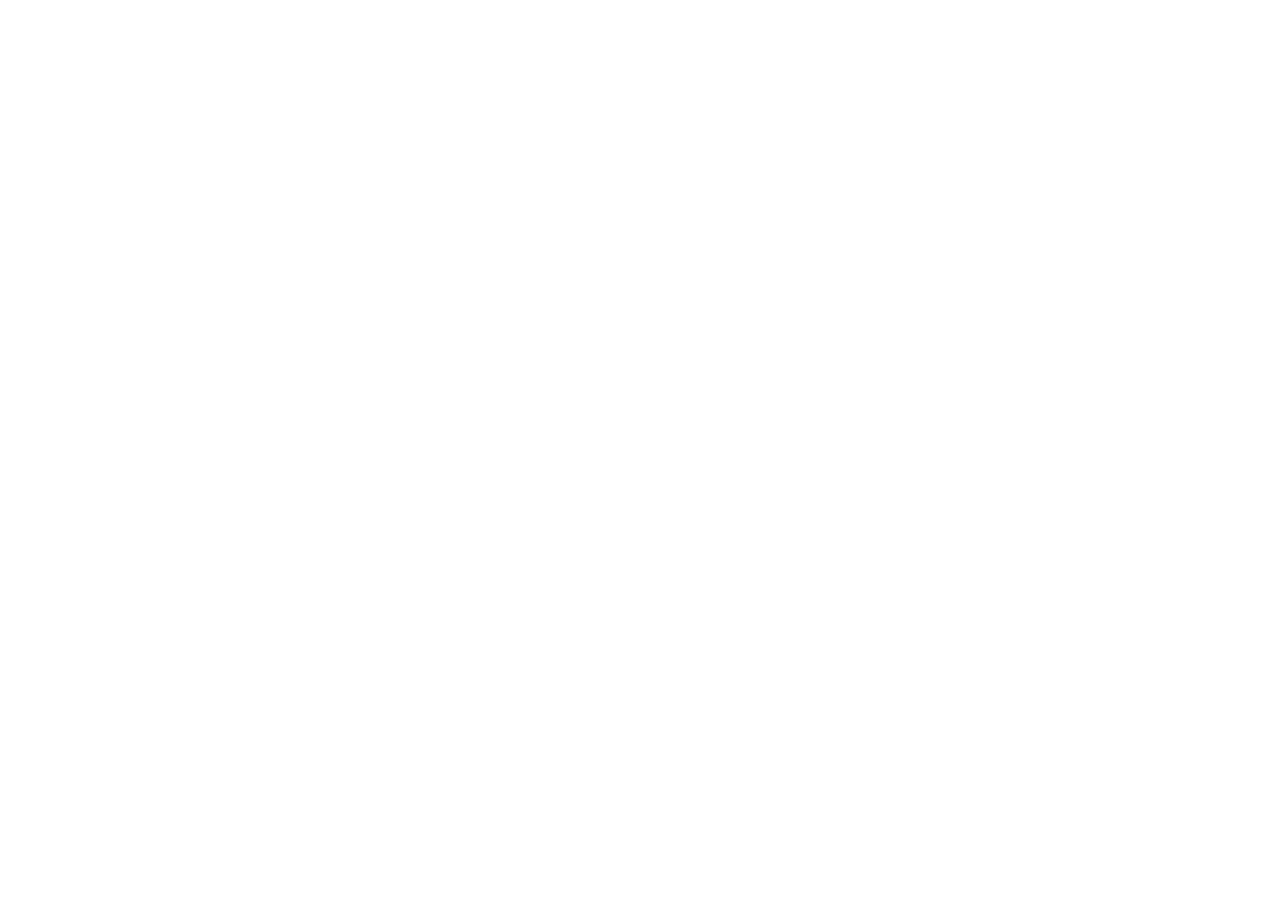
==== index.html @ a910c6f8 "Project creation" ====
<!DOCTYPE html>
<html lang="en">
<head>
    <meta charset="UTF-8">
    <meta name="viewport" content="width=device-width, initial-scale=1.0">
    <title>Html, CSS, Traning </title>
</head>
<body>
    
</body>
</html>
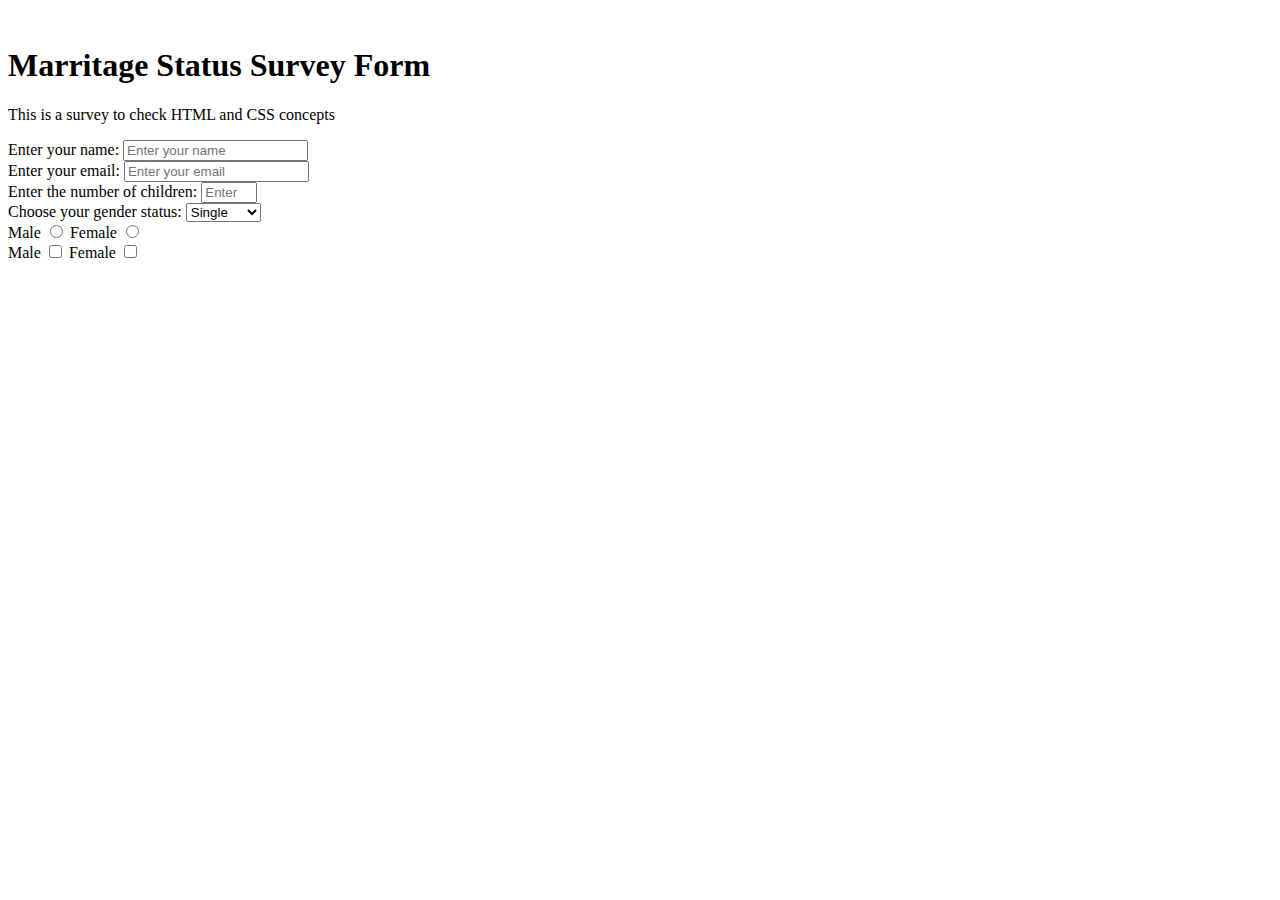
==== commit 9077406b: "Adding form body structure" ====
--- a/index.html
+++ b/index.html
@@ -1,11 +1,58 @@
 <!DOCTYPE html>
 <html lang="en">
+
 <head>
     <meta charset="UTF-8">
     <meta name="viewport" content="width=device-width, initial-scale=1.0">
     <title>Html, CSS, Traning </title>
 </head>
+
 <body>
-    
+    <header>
+        <img src="" alt="">
+        <h1 id="title"> Marritage Status Survey Form</h1>
+        <p id="description">This is a survey to check HTML and CSS concepts</p>
+    </header>
+    <form id="survey-form">
+        <div>
+            <label id="name-label" for="name"> Enter your name: </label>
+            <input type="text" name="name" placeholder="Enter your name" required>
+        </div>
+        <div>
+            <label id="email-label" for="email"> Enter your email: </label>
+            <input type="text" name="email" placeholder="Enter your email" required>
+        </div>
+
+        <div>
+            <label id="petnumber-label" for="petnumber"> Enter the number of children: </label>
+            <input name="petnumber" type="number" placeholder="Enter the number of pets" min="1" max="10">
+        </div>
+        <div>
+            <label for="options">Choose your gender status: </label>
+            <select name="options">
+                <option value="">Single</option>
+                <option value="">Married</option>
+                <option value="">Divorced</option>
+            </select>
+        </div>
+        <div>
+            <label for="male">Male </label>
+            <input type="radio" name="genders" id="male">
+            <label for="male">Female </label>
+            <input type="radio" name="genders" id="female">
+        </div>
+
+        </div>
+        <div>
+            <label for="male">Male </label>
+            <input type="checkbox" name="genders" id="male">
+            <label for="male">Female </label>
+            <input type="checkbox" name="genders" id="female">
+        </div>
+
+    </form>
+
+
 </body>
+
 </html>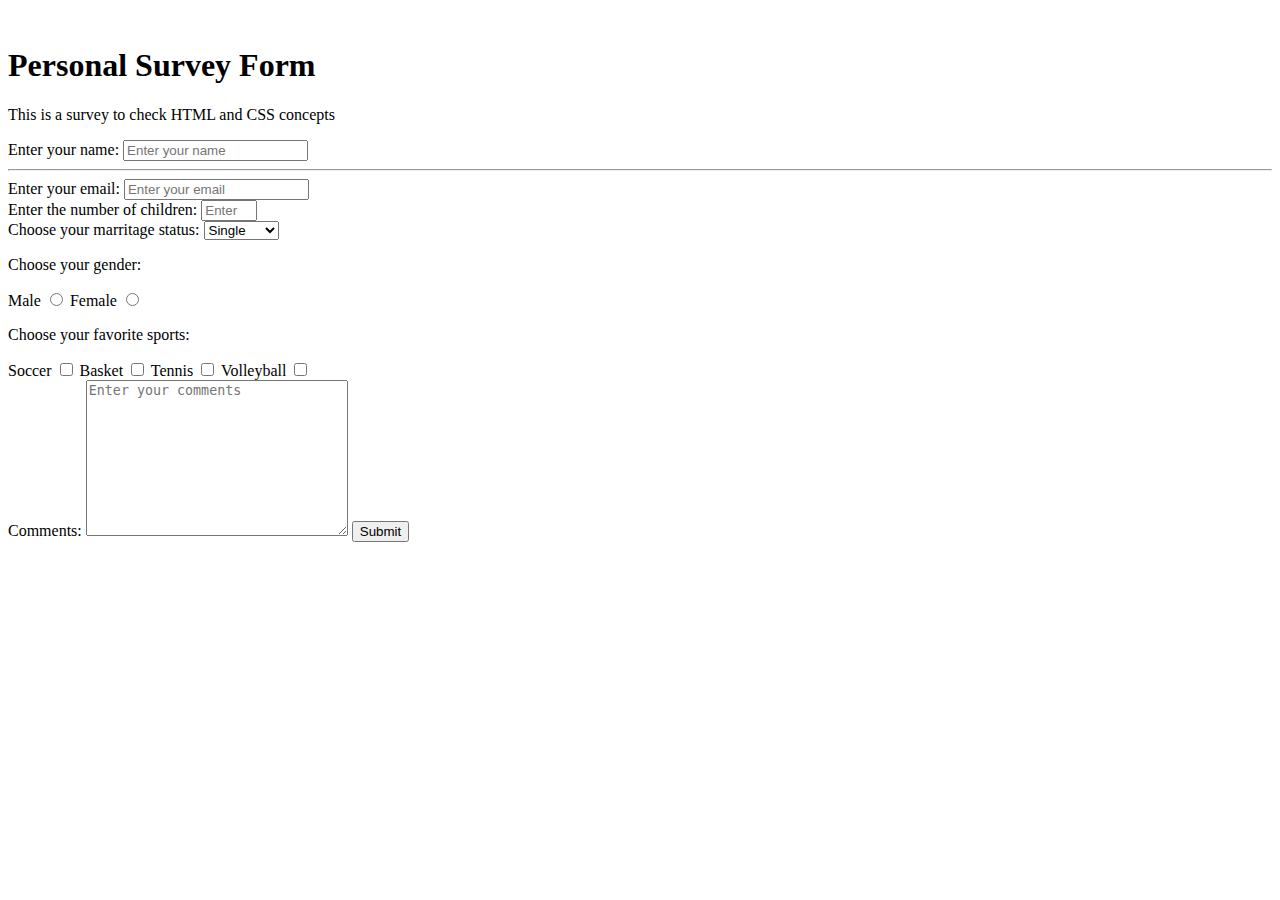
==== commit 54d77eae: "Added checkbox group, comments and button" ====
--- a/index.html
+++ b/index.html
@@ -5,19 +5,22 @@
     <meta charset="UTF-8">
     <meta name="viewport" content="width=device-width, initial-scale=1.0">
     <title>Html, CSS, Traning </title>
+    <link rel="stylesheet" href="styles.css">
 </head>
 
 <body>
     <header>
         <img src="" alt="">
-        <h1 id="title"> Marritage Status Survey Form</h1>
+        <h1 id="title"> Personal Survey Form</h1>
         <p id="description">This is a survey to check HTML and CSS concepts</p>
     </header>
-    <form id="survey-form">
+    <section>
+    <form class="form-container">
         <div>
             <label id="name-label" for="name"> Enter your name: </label>
             <input type="text" name="name" placeholder="Enter your name" required>
         </div>
+        <hr>
         <div>
             <label id="email-label" for="email"> Enter your email: </label>
             <input type="text" name="email" placeholder="Enter your email" required>
@@ -28,29 +31,39 @@
             <input name="petnumber" type="number" placeholder="Enter the number of pets" min="1" max="10">
         </div>
         <div>
-            <label for="options">Choose your gender status: </label>
-            <select name="options">
-                <option value="">Single</option>
-                <option value="">Married</option>
-                <option value="">Divorced</option>
+            <label for="options">Choose your marritage status: </label>
+            <select id="options">
+                <option value="single">Single</option>
+                <option value="married">Married</option>
+                <option value="divorced">Divorced</option>
             </select>
         </div>
-        <div>
+        <div class="multiple-selector">
+            <p>Choose your gender: </p>
             <label for="male">Male </label>
-            <input type="radio" name="genders" id="male">
-            <label for="male">Female </label>
-            <input type="radio" name="genders" id="female">
+            <input type="radio" name="genders" id="male" value="male">
+            <label for="female">Female </label>
+            <input type="radio" name="genders" id="female" value="female">
         </div>
 
+        <div class="multiple-selector">
+            <p>Choose your favorite sports: </p>
+            <label for="soccer">Soccer </label>
+            <input type="checkbox" name="genders" id="soccer" value="soccer">
+            <label for="basket">Basket </label>
+            <input type="checkbox" name="genders" id="basket" value="basket">
+            <label for="tennis">Tennis </label>
+            <input type="checkbox" name="genders" id="tennis" value="tennis">
+            <label for="volleyball">Volleyball </label>
+            <input type="checkbox" name="genders" id="Volleyball" value="volleyball">
         </div>
         <div>
-            <label for="male">Male </label>
-            <input type="checkbox" name="genders" id="male">
-            <label for="male">Female </label>
-            <input type="checkbox" name="genders" id="female">
-        </div>
+            <label for="comments">Comments: </label>
+            <textarea name="comments" id="comments" cols="30" rows="10" placeholder="Enter your comments"></textarea>
+        <button class="cool-button">Submit</button>
+    </form>
+    </section>
 
-    </form>
 
 
 </body>
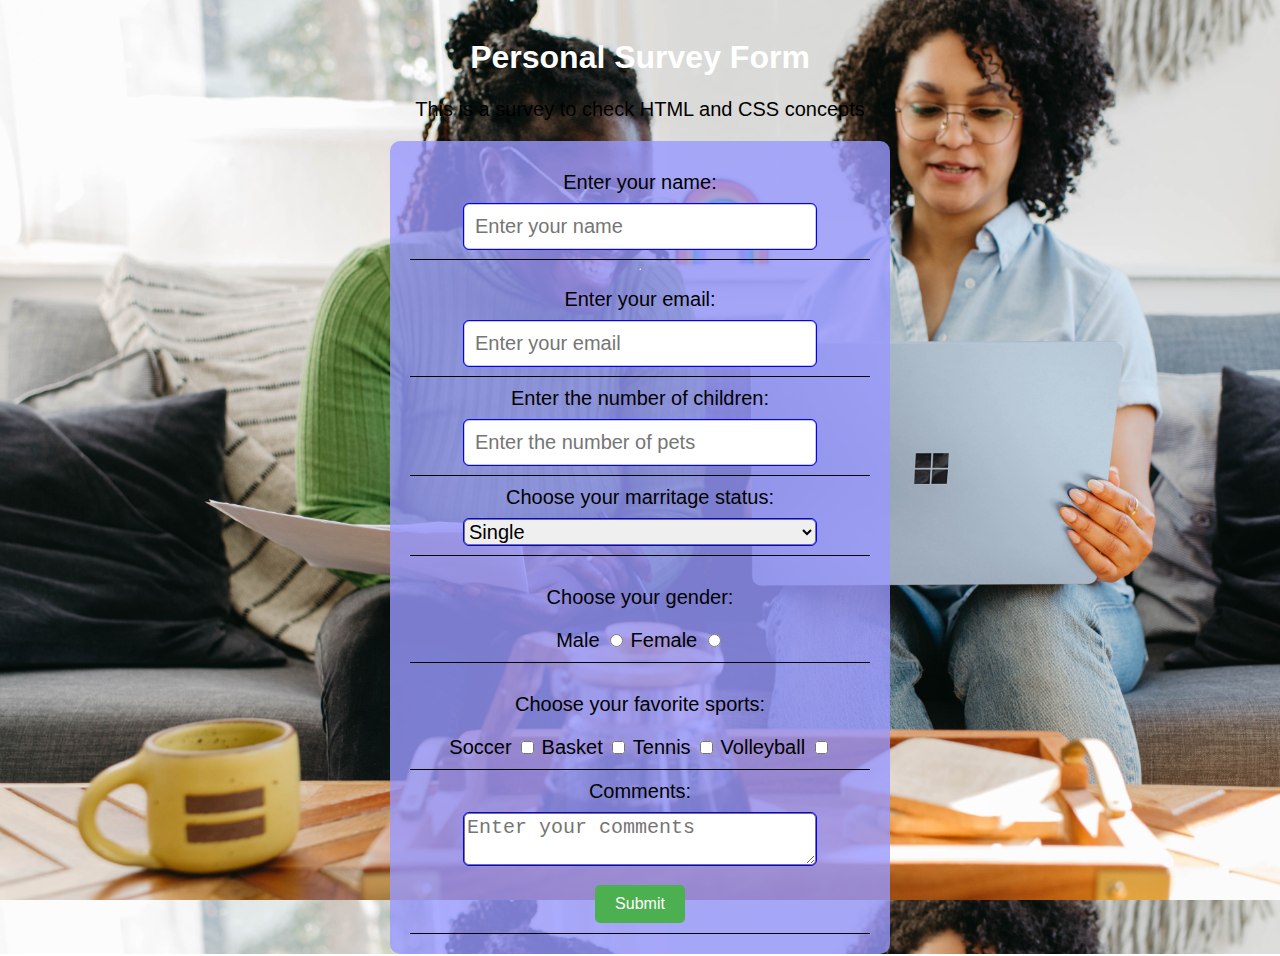
==== commit 697644f7: "Modified styles" ====
--- a/index.html
+++ b/index.html
@@ -18,21 +18,21 @@
     <form class="form-container">
         <div>
             <label id="name-label" for="name"> Enter your name: </label>
-            <input type="text" name="name" placeholder="Enter your name" required>
+            <input class="input-style" type="text" id="name" name="name" placeholder="Enter your name" required>
         </div>
         <hr>
         <div>
             <label id="email-label" for="email"> Enter your email: </label>
-            <input type="text" name="email" placeholder="Enter your email" required>
+            <input class="input-style" type="email" id="email" name="email" placeholder="Enter your email" required>
         </div>
 
         <div>
             <label id="petnumber-label" for="petnumber"> Enter the number of children: </label>
-            <input name="petnumber" type="number" placeholder="Enter the number of pets" min="1" max="10">
+            <input class="input-style" type="number" id="email" name="petnumber"  placeholder="Enter the number of pets" min="1" max="10">
         </div>
         <div>
             <label for="options">Choose your marritage status: </label>
-            <select id="options">
+            <select id="options" name = "selected_option">
                 <option value="single">Single</option>
                 <option value="married">Married</option>
                 <option value="divorced">Divorced</option>
@@ -41,25 +41,25 @@
         <div class="multiple-selector">
             <p>Choose your gender: </p>
             <label for="male">Male </label>
-            <input type="radio" name="genders" id="male" value="male">
+            <input type="radio" name="gender" id="male" value="male">
             <label for="female">Female </label>
-            <input type="radio" name="genders" id="female" value="female">
+            <input type="radio" name="gender" id="female" value="female">
         </div>
 
         <div class="multiple-selector">
             <p>Choose your favorite sports: </p>
             <label for="soccer">Soccer </label>
-            <input type="checkbox" name="genders" id="soccer" value="soccer">
+            <input type="checkbox" name="sport" id="soccer" value="soccer">
             <label for="basket">Basket </label>
-            <input type="checkbox" name="genders" id="basket" value="basket">
+            <input type="checkbox" name="sport" id="basket" value="basket">
             <label for="tennis">Tennis </label>
-            <input type="checkbox" name="genders" id="tennis" value="tennis">
+            <input type="checkbox" name="sport" id="tennis" value="tennis">
             <label for="volleyball">Volleyball </label>
-            <input type="checkbox" name="genders" id="Volleyball" value="volleyball">
+            <input type="checkbox" name="sport" id="Volleyball" value="volleyball">
         </div>
         <div>
             <label for="comments">Comments: </label>
-            <textarea name="comments" id="comments" cols="30" rows="10" placeholder="Enter your comments"></textarea>
+            <textarea name="comments" id="comments" placeholder="Enter your comments"></textarea>
         <button class="cool-button">Submit</button>
     </form>
     </section>
--- a/styles.css
+++ b/styles.css
@@ -0,0 +1,114 @@
+* {
+    box-sizing: border-box;
+   
+}
+
+html,body {
+    margin: 0;
+    padding: 0;
+    width: 100%;
+    height: 100%;
+    display: flex;
+    flex-direction: column;
+    align-items: center;
+    background-image: url('assets/surface-Fpk57p6Waxc-unsplash.jpg');
+    background-size: cover; 
+  font-family: 'Poppins', sans-serif;
+    
+}
+header {
+   color: white;
+   text-align: center;
+}
+
+
+div {
+
+    color: black;
+    width: 50%;
+    height: 50%;
+    text-align: center;
+    font-size: 50rm;
+    font-family: sans-serif;
+    font-weight: 100;
+    padding-top: 10px;
+}
+
+form div {
+    display: flex;
+    flex-direction: column;
+    align-items: center;
+    justify-content: center;
+    padding: 10px;
+    width: 100%;
+    height: 50%;
+    border-bottom: 1px solid black;
+    gap: 10px;
+}
+
+select {
+    width: 80%;
+    height: 100%;
+    font-size:20px;
+    border-radius: 5px;
+    outline: 1px solid blue;
+}
+
+textarea{
+    width: 80%;
+    height: 100%;
+    font-size:20px;
+    border-radius: 5px;
+    outline: 1px solid blue;
+}
+
+label,p {
+    font-size: 20px;
+    font-weight: 100;
+    color: black;
+}
+.form-container {
+    display: flex;
+    flex-direction: column;
+    align-items: center;
+    justify-content: center;
+    width: 500px; 
+    max-width: 900px; 
+    margin: 0 auto; 
+    background-color: rgba(153, 153, 255, 0.8); 
+    border-radius: 10px; 
+    padding: 20px; 
+  }
+
+
+.multiple-selector{
+    display: block;
+    width: 100%;
+    height: 100%;
+}
+
+.cool-button {
+    padding: 10px 20px;
+    margin-top: 10px;
+    font-size: 16px;
+    color: #fff;
+    background-color: #4CAF50; /* Green color */
+    border: none;
+    border-radius: 5px;
+    cursor: pointer;
+    transition: background-color 0.3s ease;
+  }
+  
+  .cool-button:hover {
+    background-color: #45a049; /* Darker shade of green on hover */
+  }
+
+  .input-style{
+    padding: 10px;
+    border: 1px solid #ccc;
+    border-radius: 5px;
+    width: 80%;
+    font-size: 20px;
+    outline: 1px solid blue;
+
+  }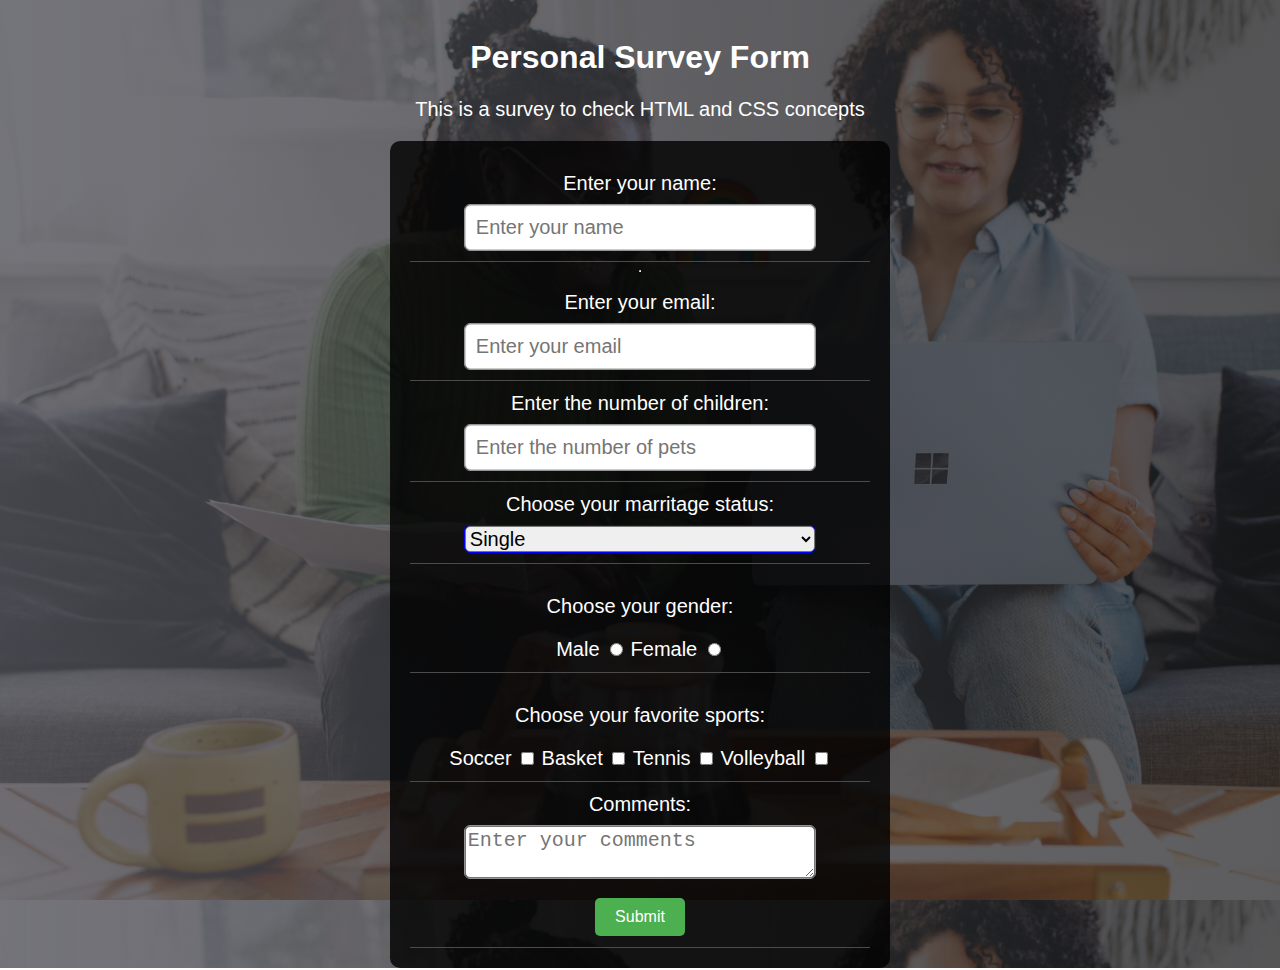
==== commit 34c600d1: "Adding landing page" ====
--- a/index.html
+++ b/index.html
@@ -15,7 +15,7 @@
         <p id="description">This is a survey to check HTML and CSS concepts</p>
     </header>
     <section>
-    <form class="form-container">
+    <form class="form-container" action="landing_page.html">
         <div>
             <label id="name-label" for="name"> Enter your name: </label>
             <input class="input-style" type="text" id="name" name="name" placeholder="Enter your name" required>
--- a/styles.css
+++ b/styles.css
@@ -11,9 +11,9 @@
     display: flex;
     flex-direction: column;
     align-items: center;
-    background-image: url('assets/surface-Fpk57p6Waxc-unsplash.jpg');
+    background-image: linear-gradient(to right, rgba(82, 82, 90, 0.8), rgba(26, 26, 29, 0.7)),url('assets/surface-Fpk57p6Waxc-unsplash.jpg');
     background-size: cover; 
-  font-family: 'Poppins', sans-serif;
+   font-family: 'Poppins', sans-serif;
     
 }
 header {
@@ -24,7 +24,6 @@
 
 div {
 
-    color: black;
     width: 50%;
     height: 50%;
     text-align: center;
@@ -39,10 +38,10 @@
     flex-direction: column;
     align-items: center;
     justify-content: center;
-    padding: 10px;
+    padding: 11px;
     width: 100%;
     height: 50%;
-    border-bottom: 1px solid black;
+    border-bottom: 1px solid rgb(77, 74, 74);
     gap: 10px;
 }
 
@@ -54,18 +53,18 @@
     outline: 1px solid blue;
 }
 
-textarea{
+textarea {
     width: 80%;
     height: 100%;
     font-size:20px;
     border-radius: 5px;
-    outline: 1px solid blue;
+    outline: 1px solid rgb(148, 148, 151);
 }
 
 label,p {
     font-size: 20px;
-    font-weight: 100;
-    color: black;
+    font-weight: semi-bold;
+    color: white;
 }
 .form-container {
     display: flex;
@@ -75,7 +74,7 @@
     width: 500px; 
     max-width: 900px; 
     margin: 0 auto; 
-    background-color: rgba(153, 153, 255, 0.8); 
+    background-color: rgba(0, 0, 0, 0.8); 
     border-radius: 10px; 
     padding: 20px; 
   }
@@ -109,6 +108,6 @@
     border-radius: 5px;
     width: 80%;
     font-size: 20px;
-    outline: 1px solid blue;
+    outline: 1px solid rgb(148, 148, 151);
 
   }